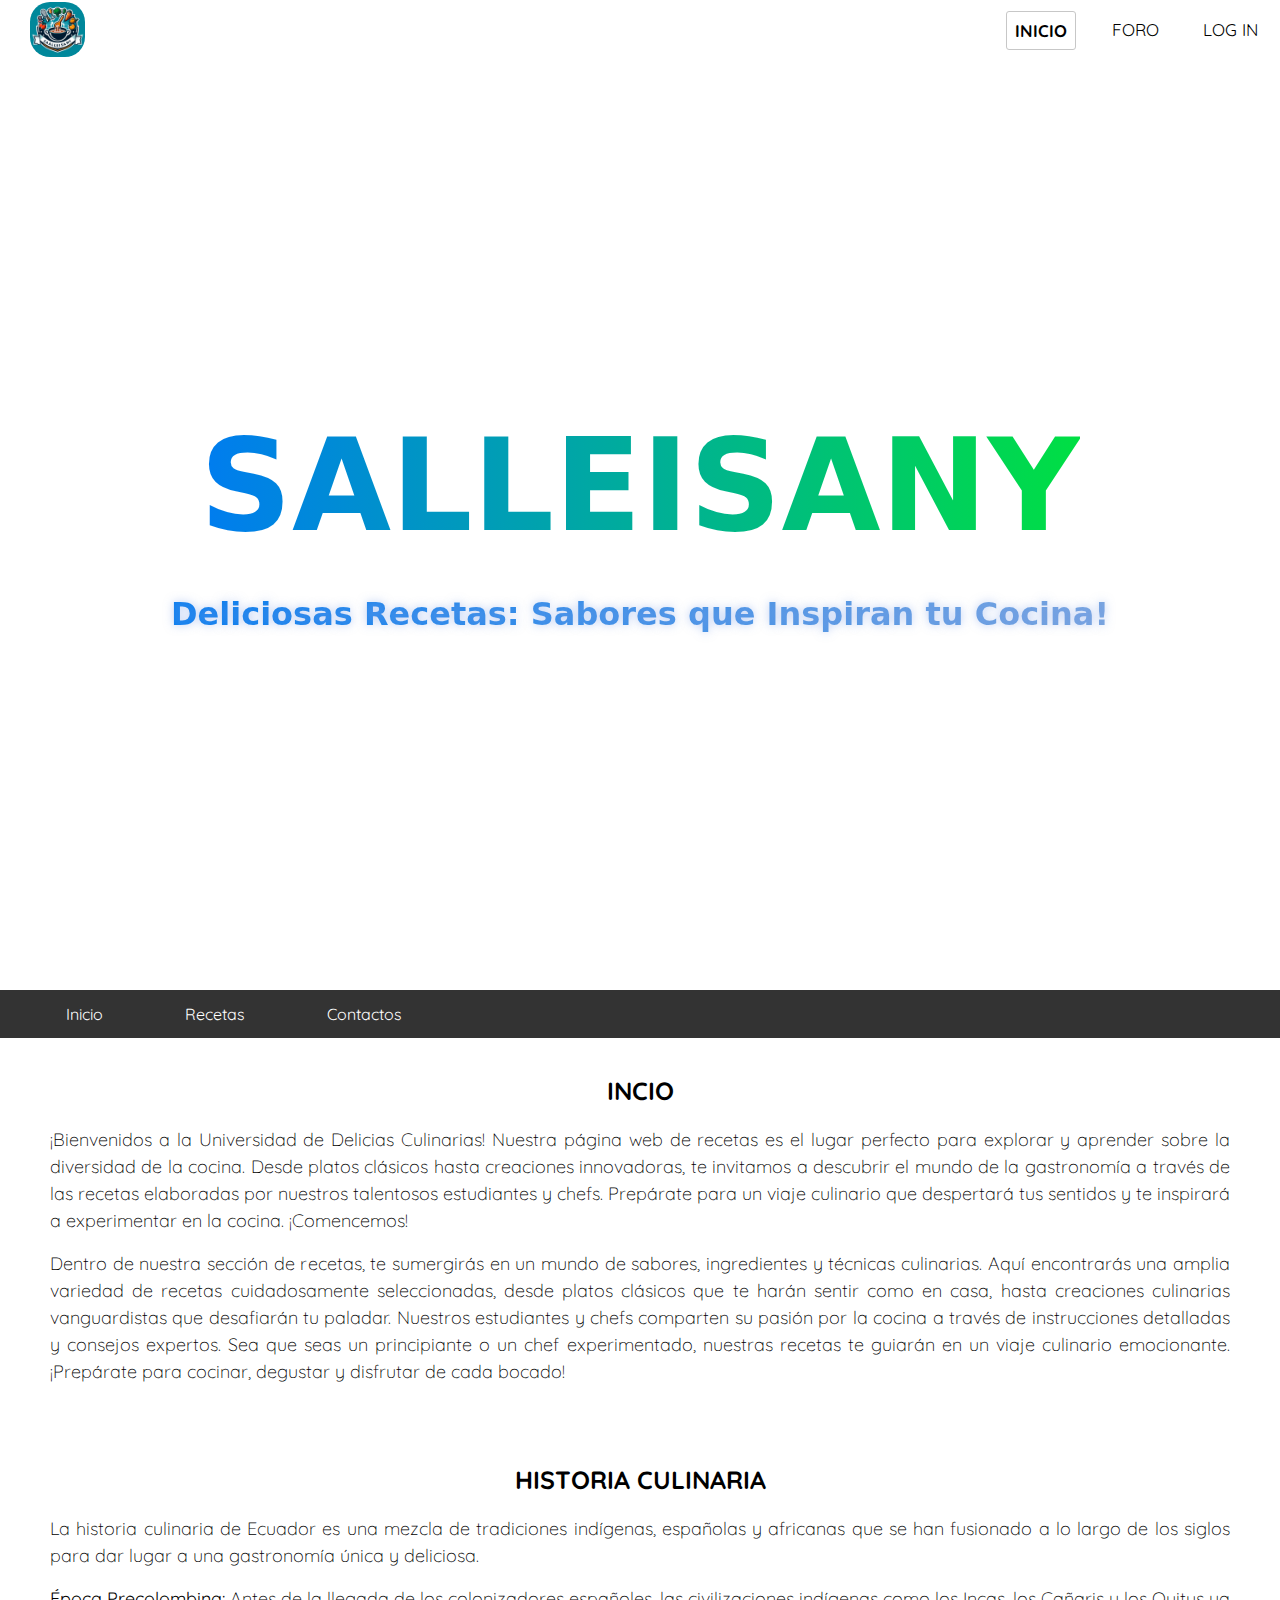
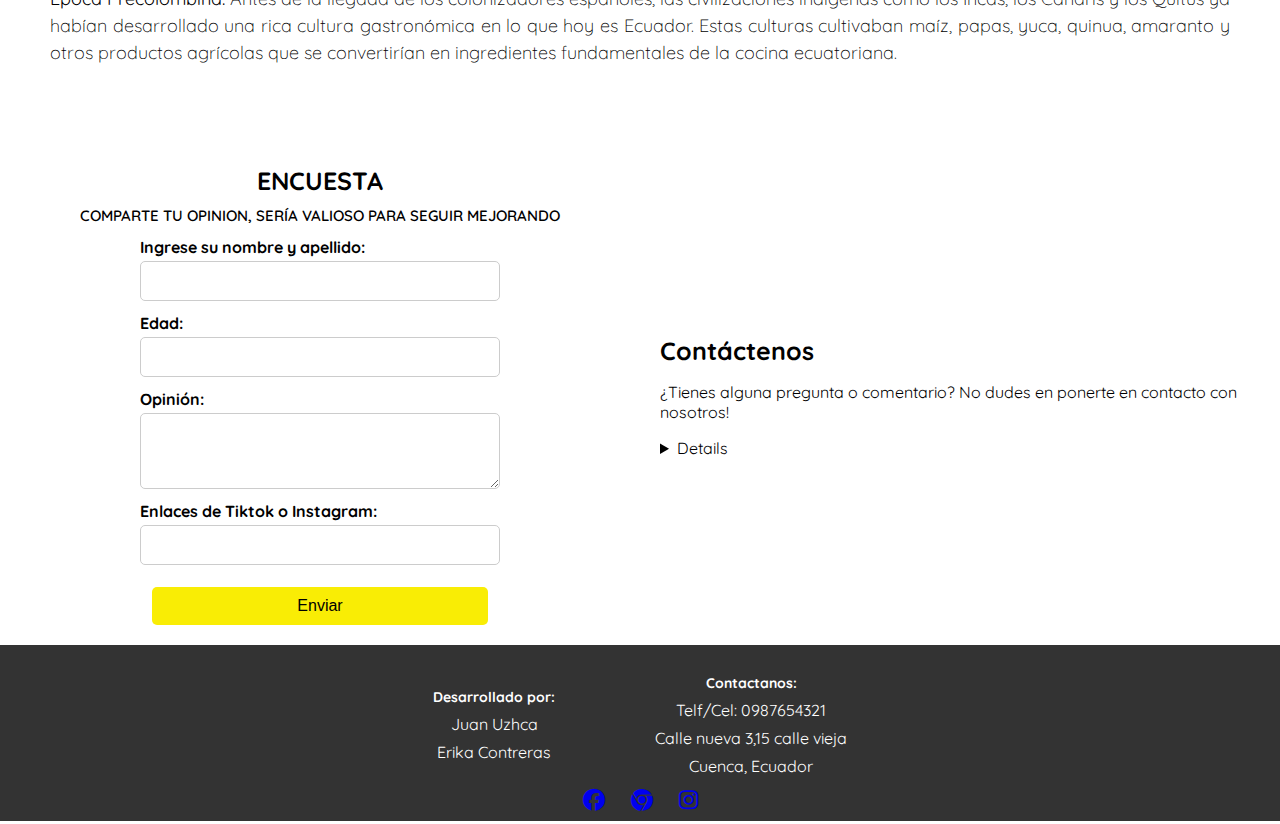
==== RecetasWEB2/index.html @ 12237926 "Add files via upload" ====
<!DOCTYPE html>
<html lang="en">

<head>
  <meta charset="UTF-8">
  <meta name="viewport" content="width=device-width, initial-scale=1.0">
  <link href="https://cdnjs.cloudflare.com/ajax/libs/font-awesome/5.15.3/css/all.min.css" rel="stylesheet"
    type="text/css">
  <link rel="stylesheet" href="https://cdnjs.cloudflare.com/ajax/libs/font-awesome/5.15.1/css/all.min.css">
  <link rel="stylesheet" href="css/estilos.css">
  <link rel="preconnect" href="https://fonts.googleapis.com">
  <link rel="preconnect" href="https://fonts.gstatic.com" crossorigin>
  <link rel="stylesheet" href="https://cdnjs.cloudflare.com/ajax/libs/font-awesome/6.2.2/css/all.min.css">
  <link href="https://fonts.googleapis.com/css2?family=Quicksand:wght@300;500;700&display=swap" rel="stylesheet">
  <script src="js/index.js"></script>
  <title>Salleisany</title>
</head>

<body>
  <div class="head">
    <div class="logo">
      <a href="index.html"><img src="img/logo.jpg" alt="Básquet"></a>
    </div>
    <nav class="barra_navegacion">
      <a class="active" href="index.html">Inicio</a>
      <a href="foro.html">Foro</a>
      <a href="paginaCreateUser-grupo5.html">Log In</a>
    </nav>
  </div>

  <header class="contenido_introduccion header">
    <h1 class="introduccion">Salleisany</h1>
    <h3 class="eslogan">Deliciosas Recetas: Sabores que Inspiran tu Cocina!</h3>
  </header>

  <section class="encabezado">
    <div class="navbar">
        <ul class="navbar">
            <li><a href="#Inicio" >Inicio</a></li>
            <li><a href="#Recetas">Recetas</a></li>
            <li><a href="#contactos">Contactos</a></li>
        </ul>
    </div>
  </section>

  <section class="content pagina_inicio">
    <h1 id=Inicio class="titulos">Incio</h1>
    <h5 class="titulo-informacion">
      <p>¡Bienvenidos a la Universidad de Delicias Culinarias! Nuestra página web de recetas es el lugar perfecto para explorar y aprender sobre la diversidad de la cocina. Desde platos clásicos hasta creaciones innovadoras, te invitamos a descubrir el mundo de la gastronomía a través de las recetas elaboradas por nuestros talentosos estudiantes y chefs. Prepárate para un viaje culinario que despertará tus sentidos y te inspirará a experimentar en la cocina. ¡Comencemos!</p>
        <br>
      <p>Dentro de nuestra sección de recetas, te sumergirás en un mundo de sabores, ingredientes y técnicas culinarias. Aquí encontrarás una amplia variedad de recetas cuidadosamente seleccionadas, desde platos clásicos que te harán sentir como en casa, hasta creaciones culinarias vanguardistas que desafiarán tu paladar. Nuestros estudiantes y chefs comparten su pasión por la cocina a través de instrucciones detalladas y consejos expertos. Sea que seas un principiante o un chef experimentado, nuestras recetas te guiarán en un viaje culinario emocionante. ¡Prepárate para cocinar, degustar y disfrutar de cada bocado!</p>
    </h5>
    <br><br>
    <h1 class="titulos">Historia Culinaria</h1>
    <h5 class="titulo-informacion">
      <p>La historia culinaria de Ecuador es una mezcla de tradiciones indígenas, españolas y africanas que se han
        fusionado
        a lo largo de los siglos para dar lugar a una gastronomía única y deliciosa.</p>
      <br>
      <p><b>Época Precolombina:</b> Antes de la llegada de los colonizadores españoles, las civilizaciones indígenas
        como los Incas,
        los Cañaris y los Quitus ya habían desarrollado una rica cultura gastronómica en lo que hoy es Ecuador. Estas
        culturas
        cultivaban maíz, papas, yuca, quinua, amaranto y otros productos agrícolas que se convertirían en ingredientes
        fundamentales
        de la cocina ecuatoriana.</p>
    </h5>
    <br>
  </div>
  </section>
  <section class="list-container">
    <div class="form-container">
      <h1 class="titulos">Encuesta</h1>
      <h6 class="subtitulos">Comparte tu opinion, sería valioso para seguir mejorando</h6>
      <form id="survey-form" class="centrado">

        <label for="nombre" class="label">Ingrese su nombre y apellido:</label>
        <input type="text" class="form-control" id="nombre">

        <label for="edad" class="label">Edad:</label>
        <input type="number" class="form-control" id="edad">

        <label for="opinion" class="label">Opinión:</label>
        <textarea class="form-control" id="opinion" rows="3"></textarea>

        <label for="enlace" class="label">Enlaces de Tiktok o Instagram:</label>
        <input type="text" class="form-control" id="enlace">

        <button type="submit" class="btn">Enviar</button>
      </form>
    </div>
    <div id="contacto" class="contact-div">
      <h2 class="txt-contact">Contáctenos</h2>
      <p>¿Tienes alguna pregunta o comentario? No dudes en ponerte en contacto con nosotros! </p>
      <details>
        <div class="content-contact">
          <form id="contact-us-form" action="\" class="contact-form">

            <label for="nombre" class="label">Nombre:</label>
            <input class="form-control" type="text" id="nombre" name="nombre" required>

            <label for="email" class="label">Email:</label>
            <input class="form-control" type="email" id="email" name="email" required>

            <label for="mensaje" class="label">Mensaje:</label>
            <textarea id="mensaje" class="form-control" name="mensaje" required></textarea>

            <button class="btn" onclick="guardarDatos()" type="button">Enviar</button>

          </form>
        </div>
    </div>
  </section>
  <footer class="footer-names">
    <div class="info-personal">

      <div class="integrantes-name">
        <div class="name-div">
          <h1 id="contactos">Desarrollado por:</h1>
          <p>Juan Uzhca</p>
          <p>Erika Contreras</p>
        </div>
        <div class="name-div">
          <h1>Contactanos:</h1>
          <p>Telf/Cel: 0987654321</p>
          <p>Calle nueva 3,15 calle vieja</p>
          <p>Cuenca, Ecuador</p>
        </div>
      </div>
      <div class="links">
        <a href="https://www.facebook.com/groups/ups.ecuador/" class="icon-link">
          <i class="fab fa-facebook"></i>
        </a>
        <a href="https://www.ups.edu.ec/" class="icon-link">
          <i class="fab fa-chrome"></i>
        </a>
        <a href="https://www.instagram.com/upsalesianaec/" class="icon-link">
          <i class="fab fa-instagram"></i>
        </a>
      </div>
    </div>
  </footer>
</body>

<script>
  function guardarDatos() {

    var nombre = document.getElementById('nombre').value;
    var email = document.getElementById('email').value;
    var mensaje = document.getElementById('mensaje').value;


    alert("Los datos se han guardado correctamente:\n\nNombre: " + nombre + "\nEmail: " + email + "\nMensaje: " + mensaje);

    document.getElementById('nombre').value = '';
    document.getElementById('email').value = '';
    document.getElementById('mensaje').value = '';

  }
</script>

</html>
---- RecetasWEB2/css/estilos.css ----
:root {
    --Fwhite: #FFFFFF;
    --black: #000000;
    --very-light-pink: #C7C7C7;
    --text-input-field: #F7F7F7;
    --hospital-green: #ACD9B2;
    --sm: 14px;
    --md: 16px;
    --lg: 18px;
}

body {
    margin: 0;
    font-family: 'Quicksand', sans-serif;
}
/* *{
    margin: 0;
    padding: 0;
    border: 0;
    font-size: 100%;
    vertical-align: baseline;
} */

.head {
    display: flex;
    align-items: center;
    justify-content: space-between;
    height: 60px;
    background: #ffffff;
    position: fixed;
    width: 100%;
    z-index: 100;
}

.barra_navegacion {
    display: flex;
    margin-right: -0px;
}

.logo {
    margin-left: 30px;
    margin-top: 3px;
}

.logo a {
    text-decoration: none;
    color: #fff;
    text-transform: uppercase;
    font-size: 20px;
}

.logo img {
    width: 55px;
    height: auto;
    border-radius: 20px;
}

.barra_navegacion a {
    display: block;
    padding: 8px 8px; 
    margin: 0 14px 0 14px;
    border-radius: 3px;
    color: #000000;
    text-decoration: none;
    text-transform: uppercase;
    font-size: 17px;
}

.barra_navegacion a:hover {
    /* background: linear-gradient(90deg, #f4f477, #99CCFF, #FFCCCC); */
    background-color: #ddd;
    color: black;
}

.active {
    color: #fff;
    font-weight: bold;
    border: 1px solid var(--very-light-pink);
    text-decoration: none;
  }

.contenido_introduccion {
    height: 85vh;
    display: flex;
    flex-direction: column;
    justify-content: center;
    align-items: center;

}
/*
html{
    background-color: #fff;
}
*/
.introduccion {
    margin-bottom: 3px;
    font-size: 60px;
    font-weight: 900;
    text-transform: uppercase;
    word-break: break-word;

    background: #ccc;
    background: linear-gradient(90deg, #007cf0, #00df43);
    font-family: system-ui;
    font-size: 8rem;
    -webkit-text-fill-color: transparent;
    -webkit-background-clip: text;
}
.eslogan {
    background: #ccc;
    background: linear-gradient(90deg, #007cf0, #7aa6df);
    font-family: system-ui;
    font-size: 2rem;
    -webkit-text-fill-color: transparent;
    -webkit-background-clip: text;
    text-shadow: 0px 0px 10px rgba(122, 157, 233, 0.5);  
}

h2 {
    color: #fff;
    text-shadow: 0 0 10px #1100ff,
                 0 0 20px #1100ff,
                 0 0 30px #1100ff,
                 0 0 40px #1100ff,
                 0 0 70px #1100ff,
                 0 0 80px #1100ff,
                 0 0 100px #1100ff,
                 0 0 150px #1100ff;
}
/*
h3 {
    color: #fff;
    text-align: center;
    font-size: 25px;
    padding-left: 10px;
    padding-right: 10px;
    text-shadow: 0 0 10px #ff0000,
                 0 0 20px #ff0000,
                 0 0 30px #ff0000,
                 0 0 40px #ff0000,
                 0 0 70px #ff0000,
                 0 0 80px #ff0000,
                 0 0 100px #ff0000,
                 0 0 150px #ff0000;
}
*/  
.header {
    display: flex;
    justify-content: center;
    align-items: center;
    height: 110vh;
    background: url(imagenes/introduccion.jpg) no-repeat center;
    background-size: cover;
}

.header2 {
    display: flex;
    justify-content: center;
    align-items: center;
    height: 110vh;
    background: url(imagenes/platos.jpg) no-repeat center;
    background-size: cover;
}

.header3 {
    display: flex;
    justify-content: center;
    align-items: center;
    height: 110vh;
    background: url(imagenes/b7.gif) no-repeat center;
    background-size: cover;
}

.header4 {
    display: flex;
    justify-content: center;
    align-items: center;
    height: 110vh;
    background: url(imagenes/b8.gif) no-repeat center;
    background-size: cover;
}

.pagina_inicio {
    background: #ffffff;
    padding: 20px 0;
    /*min-height: 75vh; */
}

.contactos {
    background: #000000;
    padding: 20px 0;
    display: flex;
    align-items: center; 
}

.pagina_historia {
    background: #ffffff;
    padding: 20px 0;
    /*height: 485vh;*/
}

.imagen {
    max-width: 50%; 
    display: block; 
    margin: 0 auto; 
}

.pagina_reglas {
    background: #0a93ef;
    padding: 20px 0;
    height: 365vh;
}

.pagina_equipos {
    background: #0a93ef;
    padding: 20px 0;
    height: 300vh;
}

.titulos {
    margin-bottom: 40px;
    text-align: center;
    font-size: 25px;
    font-weight: 800;
    text-transform: uppercase;
    color: #000000;
}

.titulo-informacion p {
    text-align: justify;
    color: black;
    font-size: 18px;
    margin-top: -20px;
    padding-left: 50px; 
    padding-right: 50px; 
    font-weight: 100;
    line-height: 1.5;
    margin-bottom: 20px;
    text-align: justify;
}

.titulo2 {
    text-align: left;
    color: black;
    font-size: 18px;
    margin-top: 10px;
    padding-left: 50px; 
    padding-right: 50px; 
}

.subtitulos {
    margin-bottom: 40px;
    text-align: center;
    font-size: 15px;
    font-weight: 600;
    text-transform: uppercase;
    color: #000000;
}

.video {
    max-width: 50%;
    max-height: 50%;
    display: block;
    margin: 0 auto;
}

.derechos-reservados {
    text-align: center;
    width: 100%;
}

.derechos-reservados p {
    margin-bottom: 10px;
    font-size: 18px;
    color: #fff;
    padding: 0 150px;
}

.titulo_contactos {
    margin-bottom: 20px;
    font-size: 20px;
    font-weight: 600;
    text-transform: uppercase;
    color: #fff;
}

.social {
    display: flex;
    justify-content: center;
}

.social ul {
    list-style: none;
    display: flex;
    justify-content: flex-start;
    padding: 0;
}

.social li {
    margin-right: 7px;
}

.social li a {
    color: #fff;
    font-size: 24px;
}

.social li a i {
    transition: color 0.3s ease;
}

.social li a:hover i {
    color: #00eaff;
}

.image-container {
    display: flex;
    justify-content: center;
}

.contenido_login {
    height: 100vh;
    display: flex;
    flex-direction: column;
    justify-content: center;
    align-items: center;
}

.input-grande {
    border-radius: 10px;
    height: 25px;
    width: 250px;
    padding: 5px;
    font-size: 16px;
}


textarea.form-control {
    resize: vertical;
}


.btn:hover {
    background-color: #00ccff;
}

.list-container {
    display: flex;
    align-items: center;
}
.list-container .form-container {
    width: 100%;
    margin: 20px;
    display: flex;
    flex-direction: column;
    align-items: center;
}
.list-container .titulos {
    margin-bottom: 0px;
    font-weight: bold;
}
.list-container .subtitulos {
    margin-top: 10px;
    margin-bottom: 0;
}

.list-container .centrado {
    width: 60%;
    display: flex;
    flex-direction: column;
}

.list-container .label {
    font-weight: bold;
    margin-bottom: 4px;
    margin-top: 12px;
}
.form-control {

    padding: 10px;
    font-size: 16px;
    border-radius: 5px;
    border: 1px solid #ccc;
}
.btn {
    display: block;
    width: auto;
    margin: 22px 12px 0 12px;
    padding: 10px 15px;
    font-size: 16px;
    border-radius: 5px;
    background-color: #f9ed05;
    border: none;
    color: #000;
    cursor: pointer;
    transition: background-color 0.3s ease;
}
.list-container .contact-div {
    width: 100%;
    margin: 20px;
    display: flex;
    flex-direction: column;
}
.txt-contact {
    font-weight: bold;
    font-size: 25px;
    color: black;
    margin-bottom: 0px;
    text-shadow: none;
}
.content-contact {
    display: flex;
    justify-content: center;
}
.contact-form {
    display: flex;
    flex-direction: column;
    width: 75%;
}
.footer-names {
    text-align: center;
    background-color: #333;
    color: #fff;
    padding: 20px 0 2px;
}
.footer-names .info-personal h1 {
    font-size: var(--sm);
    margin-bottom: 0;
}
.footer-names .integrantes-name {
    display: flex;
    flex-direction: row;
    justify-content: center;
}
.footer-names .integrantes-name .name-div {
    display: flex;
    flex-direction: column;
    justify-content: center;
    margin: 0 50px 0 50px;
}
.footer-names .integrantes-name .name-div p{
    margin: 8px 0 0 0;
}

.footer-names .links {
    margin-top: 10px;
    font-size: 22px;
    margin-bottom: 5px;
}
.footer-names .links a{
    text-decoration: none;
    margin: 0 10px 0 10px;
}
/* .centrar {
    display: flex;
    justify-content: center;
    align-items: center;
    height: 65vh;
} */

/* .grid-container {
    display: grid;
    grid-template-columns: repeat(5, 1fr);
    grid-gap: 10px;
} */
  
/* .image-container {
    width: 100%;
    height: 0;
    padding-bottom: 100%;
    background-size: contain;
    background-repeat: no-repeat;
    background-position: center;
} */

/* Estilos para el navbar */
ul.navbar {
    list-style-type: none;
    margin: 0;
    padding: 0;
    background-color: #333;
    overflow: hidden;
}

ul.navbar li {
    margin-left: 50px;
    float: left;
}

ul.navbar li a {
    display: block;
    color: white;
    text-align: center;
    padding: 14px 16px;
    text-decoration: none;
}

ul.navbar li a:hover {
    background-color: #ddd;
    color: black;
}
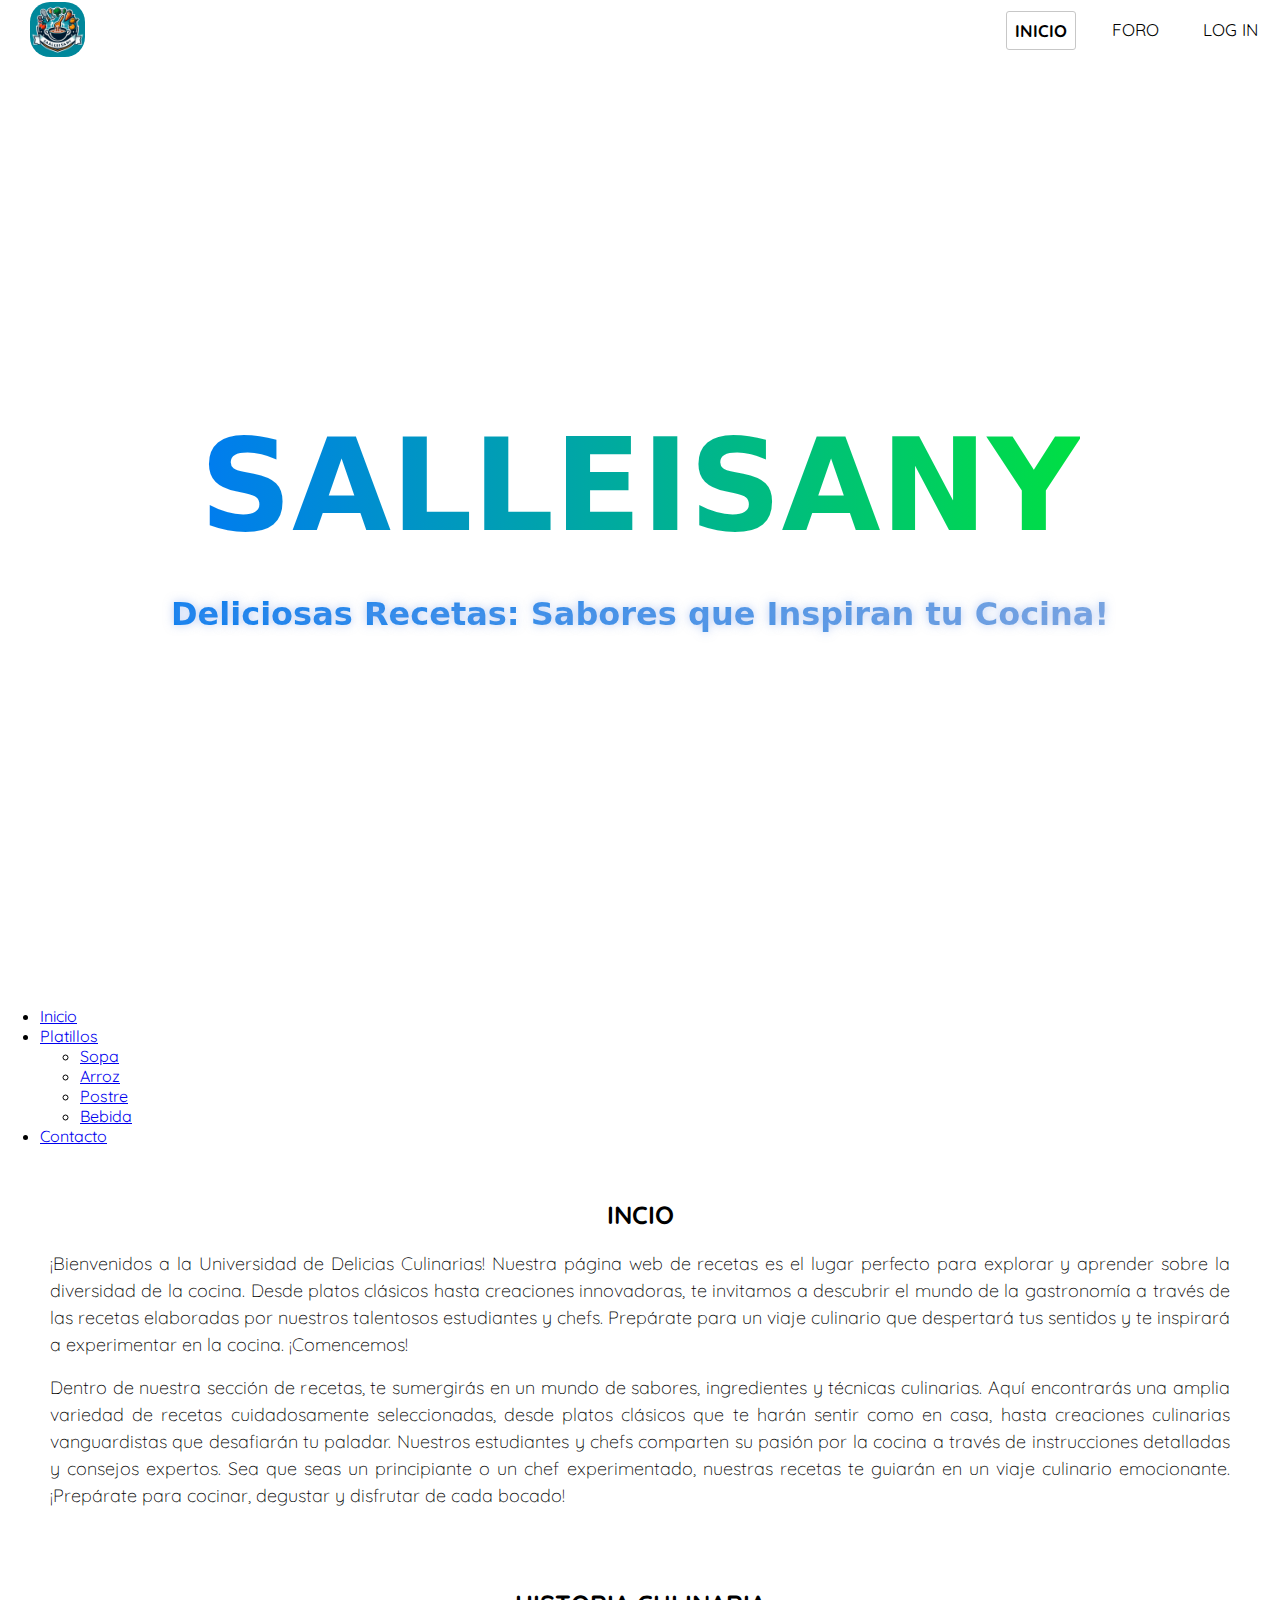
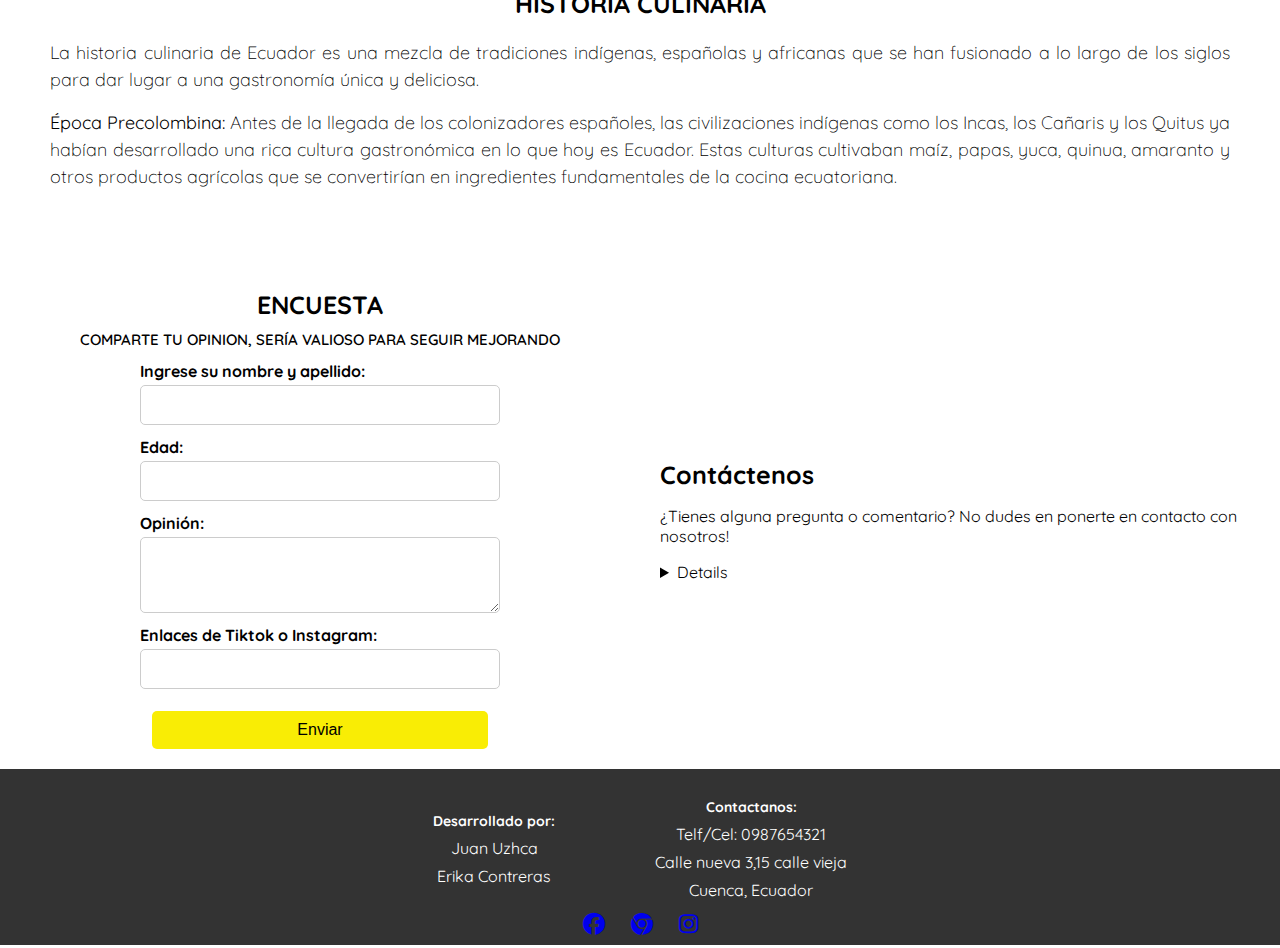
==== commit 5c5bf9d9: "Barra desplegable html" ====
--- a/RecetasWEB2/index.html
+++ b/RecetasWEB2/index.html
@@ -35,13 +35,23 @@
 
   <section class="encabezado">
     <div class="navbar">
-        <ul class="navbar">
-            <li><a href="#Inicio" >Inicio</a></li>
-            <li><a href="#Recetas">Recetas</a></li>
-            <li><a href="#contactos">Contactos</a></li>
+      <nav>
+        <ul>
+          <li><a href="#Inicio">Inicio</a></li>
+          <li><a href="#Platillos">Platillos</a>
+            <ul>
+              <li><a href="#">Sopa</a></li>
+              <li><a href="#">Arroz</a></li>
+              <li><a href="#">Postre</a></li>
+              <li><a href="#">Bebida</a></li>
+            </ul>
+          </li>
+          <li><a href="#contactos">Contacto</a></li>
         </ul>
+      </nav>
     </div>
   </section>
+
 
   <section class="content pagina_inicio">
     <h1 id=Inicio class="titulos">Incio</h1>
@@ -159,4 +169,4 @@
   }
 </script>
 
-</html>+</html>
